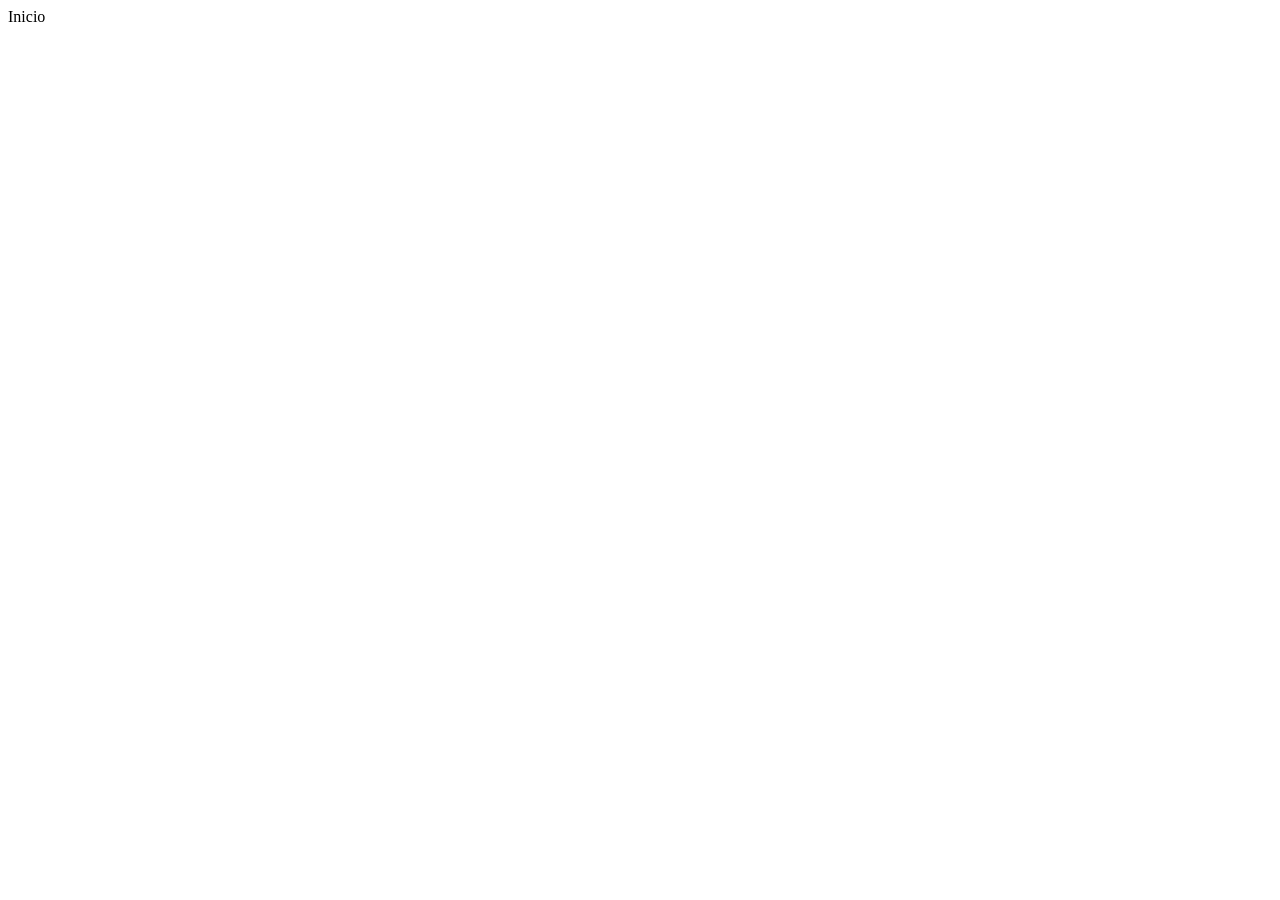
==== Frontend/index.html @ cf405908 "caracteristica: se agrego el fornt del login" ====
<!DOCTYPE html>
<html lang="en">
<head>
    <meta charset="UTF-8">
    <meta name="viewport" content="width=device-width, initial-scale=1.0">
    <title>Inicio</title>
</head>
<body>
    Inicio
</body>
</html>
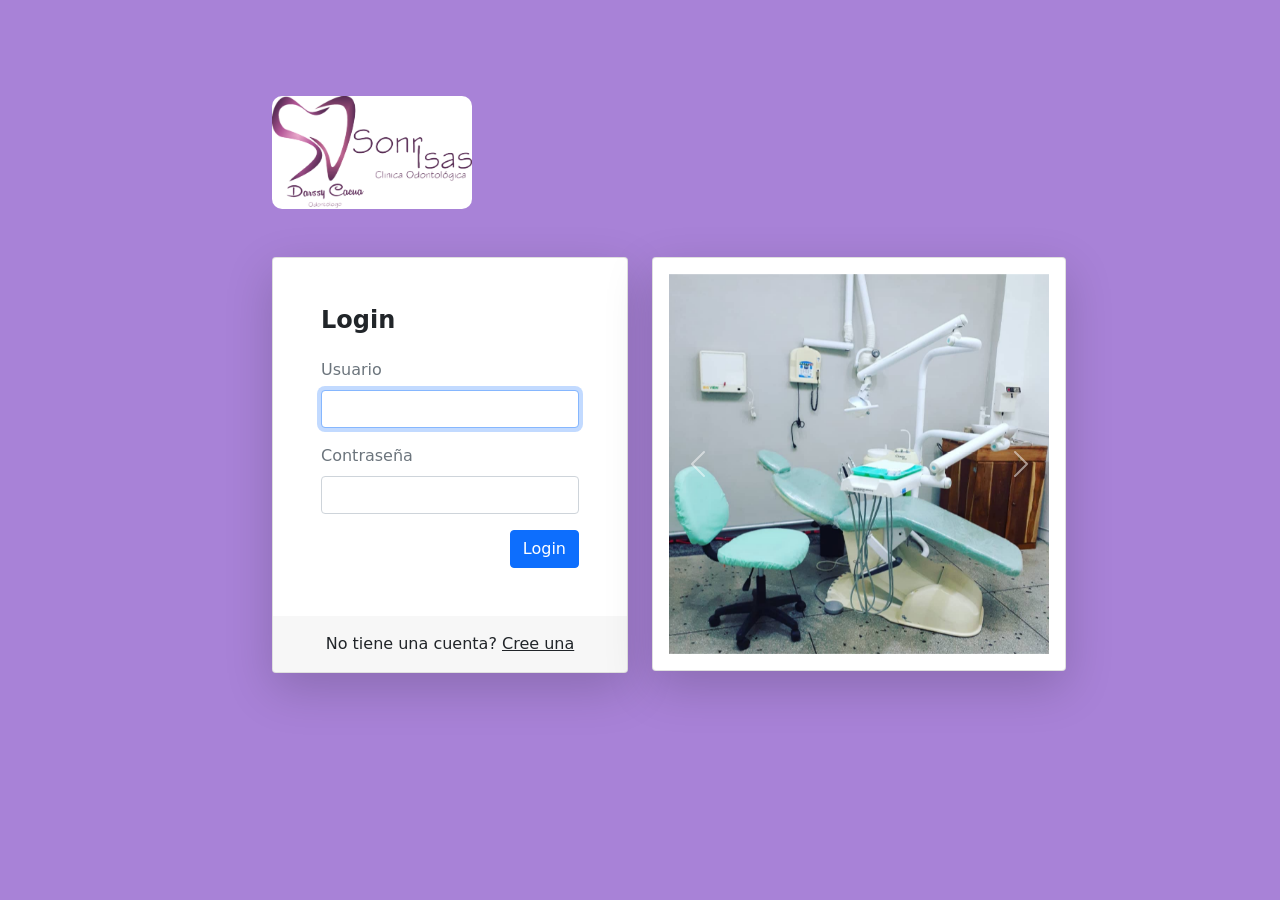
==== commit 7bfa4ed0: "caracteristica: mejoras" ====
--- a/Frontend/index.html
+++ b/Frontend/index.html
@@ -3,9 +3,18 @@
 <head>
     <meta charset="UTF-8">
     <meta name="viewport" content="width=device-width, initial-scale=1.0">
+    <link rel="stylesheet" type="text/css" href="css/toastify.css">
+    <link rel="stylesheet" type="text/css" href="bootstrap-5/css/bootstrap.min.css">
+    <link rel="stylesheet" type="text/css" href="css/estilo.css">
     <title>Inicio</title>
 </head>
 <body>
+    <nav id="navbar" class="navbar navbar-expand-lg navbar-light bg-light" style="background-color: #e7d5ed;">
+    </nav>
     Inicio
+    
+    <script src="js/toastify.js"></script>
+    <script src="js/utilidades.js"></script>
+    <script src="bootstrap-5/js/bootstrap.min.js"></script>
 </body>
 </html>
--- a/Frontend/css/toastify.css
+++ b/Frontend/css/toastify.css
@@ -0,0 +1,85 @@
+/*!
+ * Toastify js 1.12.0
+ * https://github.com/apvarun/toastify-js
+ * @license MIT licensed
+ *
+ * Copyright (C) 2018 Varun A P
+ */
+
+.toastify {
+    padding: 12px 20px;
+    color: #ffffff;
+    display: inline-block;
+    box-shadow: 0 3px 6px -1px rgba(0, 0, 0, 0.12), 0 10px 36px -4px rgba(77, 96, 232, 0.3);
+    background: -webkit-linear-gradient(315deg, #73a5ff, #5477f5);
+    background: linear-gradient(135deg, #73a5ff, #5477f5);
+    position: fixed;
+    opacity: 0;
+    transition: all 0.4s cubic-bezier(0.215, 0.61, 0.355, 1);
+    border-radius: 2px;
+    cursor: pointer;
+    text-decoration: none;
+    max-width: calc(50% - 20px);
+    z-index: 2147483647;
+}
+
+.toastify.on {
+    opacity: 1;
+}
+
+.toast-close {
+    background: transparent;
+    border: 0;
+    color: white;
+    cursor: pointer;
+    font-family: inherit;
+    font-size: 1em;
+    opacity: 0.4;
+    padding: 0 5px;
+}
+
+.toastify-right {
+    right: 15px;
+}
+
+.toastify-left {
+    left: 15px;
+}
+
+.toastify-top {
+    top: -150px;
+}
+
+.toastify-bottom {
+    bottom: -150px;
+}
+
+.toastify-rounded {
+    border-radius: 25px;
+}
+
+.toastify-avatar {
+    width: 1.5em;
+    height: 1.5em;
+    margin: -7px 5px;
+    border-radius: 2px;
+}
+
+.toastify-center {
+    margin-left: auto;
+    margin-right: auto;
+    left: 0;
+    right: 0;
+    max-width: fit-content;
+    max-width: -moz-fit-content;
+}
+
+@media only screen and (max-width: 360px) {
+    .toastify-right, .toastify-left {
+        margin-left: auto;
+        margin-right: auto;
+        left: 0;
+        right: 0;
+        max-width: fit-content;
+    }
+}
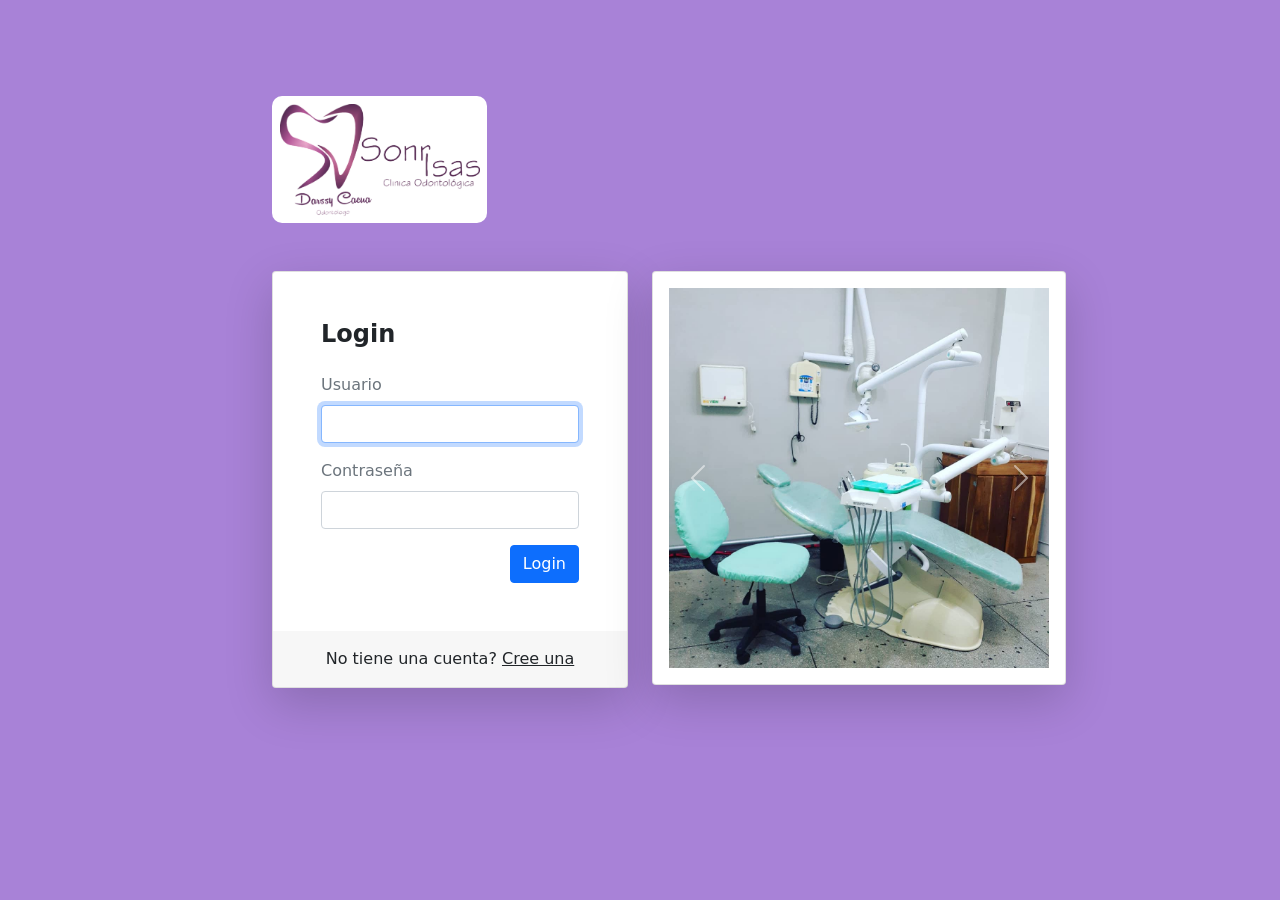
==== commit ff4145f6: "caracteristica: se creo el footer" ====
--- a/Frontend/index.html
+++ b/Frontend/index.html
@@ -5,13 +5,17 @@
     <meta name="viewport" content="width=device-width, initial-scale=1.0">
     <link rel="stylesheet" type="text/css" href="css/toastify.css">
     <link rel="stylesheet" type="text/css" href="bootstrap-5/css/bootstrap.min.css">
-    <link rel="stylesheet" type="text/css" href="css/estilo.css">
     <title>Inicio</title>
 </head>
 <body>
-    <nav id="navbar" class="navbar navbar-expand-lg navbar-light bg-light" style="background-color: #e7d5ed;">
+    <nav id="navbar" class="navbar navbar-expand-lg navbar-light bg-light px-3" style="background-color: #e7d5ed;">
     </nav>
-    Inicio
+    <div class="container">
+        inicio
+    </div>
+
+    <footer id="footer" class="d-flex flex-wrap justify-content-between align-items-center py-3 my-4 border-top px-3" style="background-color: #ad96e8;">
+    </footer>
     
     <script src="js/toastify.js"></script>
     <script src="js/utilidades.js"></script>
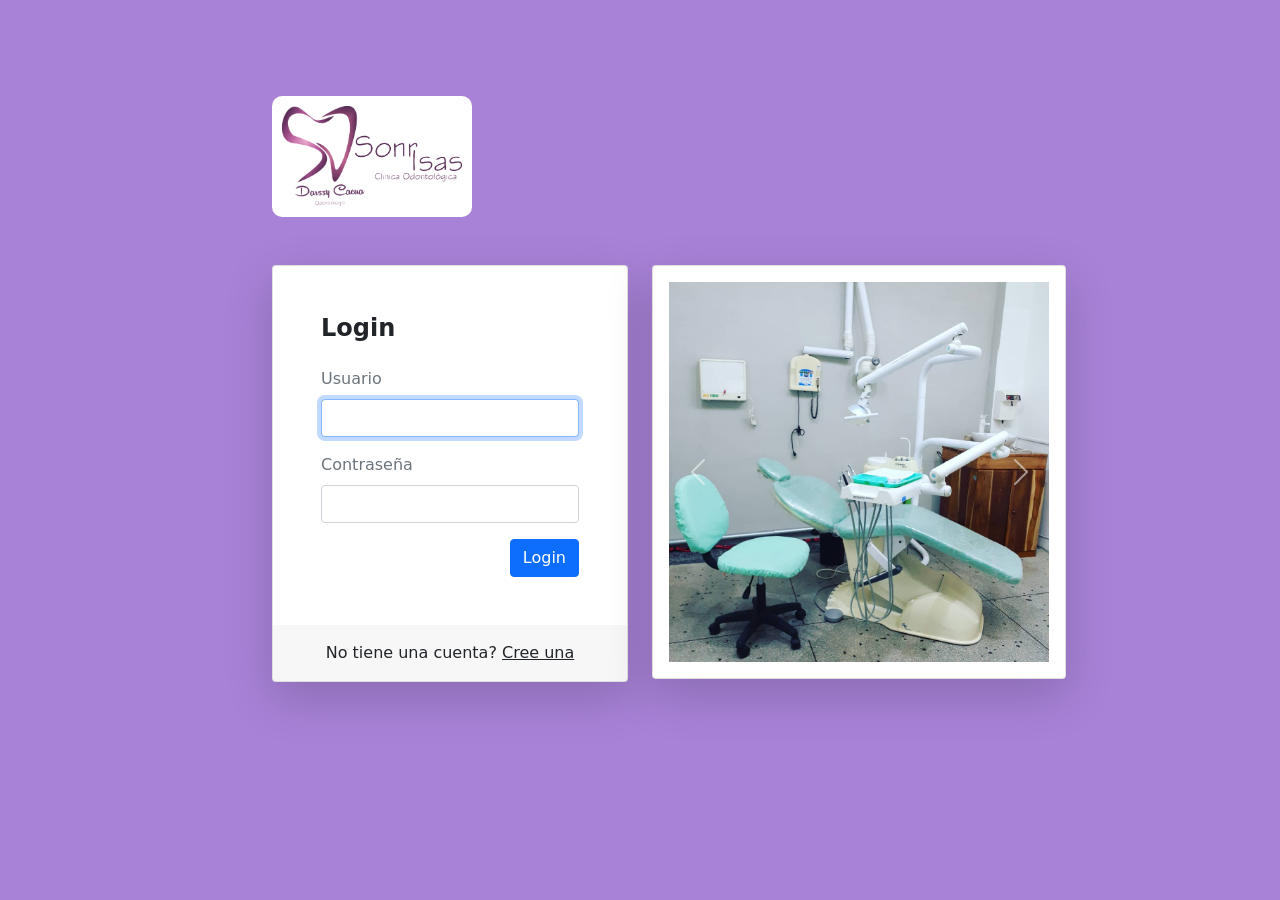
==== commit 586eaa56: "caracteristica: mejoras" ====
--- a/Frontend/index.html
+++ b/Frontend/index.html
@@ -3,18 +3,57 @@
 <head>
     <meta charset="UTF-8">
     <meta name="viewport" content="width=device-width, initial-scale=1.0">
+    <link rel="stylesheet" type="text/css" href="css/index.css">
+    <link rel="stylesheet" type="text/css" href="css/utilidades.css">
     <link rel="stylesheet" type="text/css" href="css/toastify.css">
     <link rel="stylesheet" type="text/css" href="bootstrap-5/css/bootstrap.min.css">
     <title>Inicio</title>
 </head>
-<body>
-    <nav id="navbar" class="navbar navbar-expand-lg navbar-light bg-light px-3" style="background-color: #e7d5ed;">
+<body style="background-color: #eaeaea;">
+    <nav id="navbar" class="navbar navbar-expand-lg navbar-light bg-light px-3 mb-4" style="background-color: #e7d5ed; border-bottom: solid 2px #ba87ca">
     </nav>
     <div class="container">
-        inicio
+        <div class="row mt-5">
+            <div class="d-flex justify-content-start align-items-center">
+                <div class="text-center px-3" style="background-color: #7c59ab; max-height: 30px; border-radius: 5px 0px 0px 5px;">
+                    <span class="text-white">GALERIA</span>
+                </div>
+                <div class="iconos">
+                    <svg xmlns="http://www.w3.org/2000/svg" fill="currentColor" style="color: #52a0f0;" viewBox="0 0 16 16">
+                        <path d="M.002 3a2 2 0 0 1 2-2h12a2 2 0 0 1 2 2v10a2 2 0 0 1-2 2h-12a2 2 0 0 1-2-2zm1 9v1a1 1 0 0 0 1 1h12a1 1 0 0 0 1-1V9.5l-3.777-1.947a.5.5 0 0 0-.577.093l-3.71 3.71-2.66-1.772a.5.5 0 0 0-.63.062zm5-6.5a1.5 1.5 0 1 0-3 0 1.5 1.5 0 0 0 3 0"/>
+                    </svg>
+                </div>
+            </div>
+        </div>
+        <div class="row mt-5">
+            <div class="col-3">
+                <div class="image-container">
+                    <img src="imagenes/IMG-20240806-WA0079.jpg" alt="logo">
+                </div>
+                <span class="px-5">ORTODONCIA</span>
+            </div>
+            <div class="col-3">
+                <div class="image-container">
+                    <img src="imagenes/IMG-20240806-WA0080.jpg" alt="logo">
+                </div>
+                <span class="px-5">RESTAURACION</span>
+            </div>
+            <div class="col-3">
+                <div class="image-container">
+                    <img src="imagenes/IMG-20240806-WA0078.jpg" alt="logo">
+                </div>
+                <span class="px-4">BLANQUEAMIENTO</span>
+            </div>
+            <div class="col-3">
+                <div class="image-container">
+                    <img src="imagenes/IMG-20240806-WA0081.jpg" alt="logo">
+                </div>
+                <span class="px-4">POSICIONAMIENTO</span>
+            </div>
+        </div>
     </div>
 
-    <footer id="footer" class="d-flex flex-wrap justify-content-between align-items-center py-3 my-4 border-top px-3" style="background-color: #ad96e8;">
+    <footer id="footer" class="d-flex flex-wrap justify-content-between align-items-center py-3 mt-4 border-top px-3" style="background-color: #ad96e8;">
     </footer>
     
     <script src="js/toastify.js"></script>
--- a/Frontend/css/index.css
+++ b/Frontend/css/index.css
@@ -0,0 +1,18 @@
+.iconos{
+    min-width: 50px;
+    height: auto;
+}
+
+.image-container {
+    background-color: white;
+    max-width:200px;
+    width:100%;
+    overflow: hidden; 
+    border-radius:10px;
+    padding:10px;
+  }
+
+  .image-container img {
+    max-width:100%;
+    height:auto;
+  }
--- a/Frontend/css/utilidades.css
+++ b/Frontend/css/utilidades.css
@@ -0,0 +1,19 @@
+.image-container-navbar {
+    background-color: white;
+    max-width: 80px;
+    width: 100%;
+    overflow: hidden; 
+    border-radius: 5px;
+    padding: 3px;
+  }
+
+  .image-container-navbar img {
+    max-width: 100%;
+    height: auto;
+  }
+
+  footer {
+    position: absolute;
+    bottom: 0;
+    width: 100%;
+  }
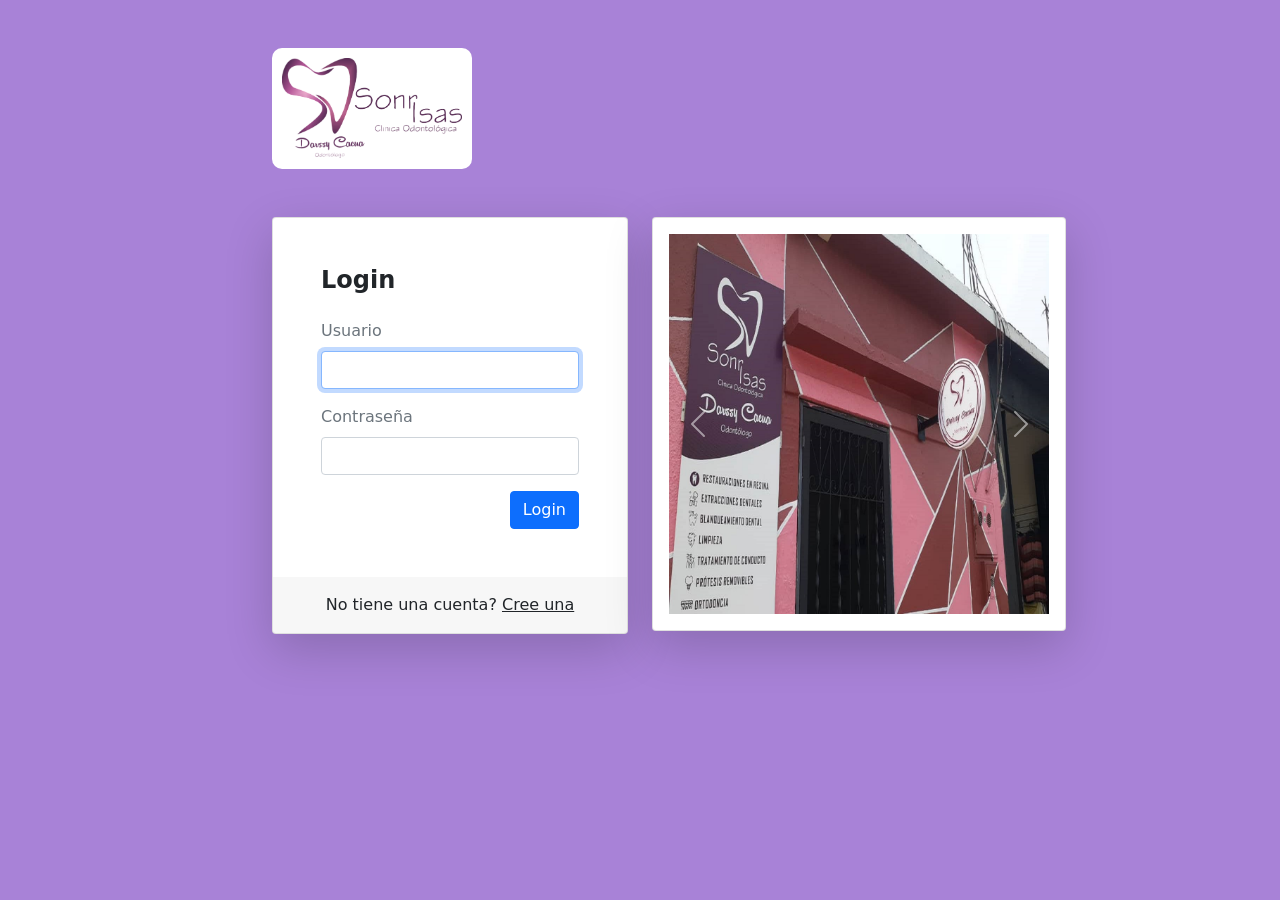
==== commit f422cb9d: "caracteristica: mejoras" ====
--- a/Frontend/index.html
+++ b/Frontend/index.html
@@ -3,59 +3,61 @@
 <head>
     <meta charset="UTF-8">
     <meta name="viewport" content="width=device-width, initial-scale=1.0">
-    <link rel="stylesheet" type="text/css" href="css/index.css">
+    <link rel="stylesheet" type="text/css" href="css/estilos.css">
     <link rel="stylesheet" type="text/css" href="css/utilidades.css">
     <link rel="stylesheet" type="text/css" href="css/toastify.css">
     <link rel="stylesheet" type="text/css" href="bootstrap-5/css/bootstrap.min.css">
     <title>Inicio</title>
 </head>
 <body style="background-color: #eaeaea;">
-    <nav id="navbar" class="navbar navbar-expand-lg navbar-light bg-light px-3 mb-4" style="background-color: #e7d5ed; border-bottom: solid 2px #ba87ca">
-    </nav>
-    <div class="container">
-        <div class="row mt-5">
-            <div class="d-flex justify-content-start align-items-center">
-                <div class="text-center px-3" style="background-color: #7c59ab; max-height: 30px; border-radius: 5px 0px 0px 5px;">
-                    <span class="text-white">GALERIA</span>
+    <div class="main">  
+        <nav id="navbar" class="navbar navbar-expand-lg navbar-light bg-light px-3 mb-4" style="background-color: #e7d5ed; border-bottom: solid 2px #ba87ca">
+        </nav>
+        
+        <div class="container">
+            <div class="row mt-5">
+                <div class="d-flex justify-content-start align-items-center">
+                    <div class="text-center px-3" style="background-color: #7c59ab; max-height: 30px; border-radius: 5px 0px 0px 5px;">
+                        <span class="text-white">GALERIA</span>
+                    </div>
+                    <div class="iconos">
+                        <svg xmlns="http://www.w3.org/2000/svg" fill="currentColor" style="color: #52a0f0;" viewBox="0 0 16 16">
+                            <path d="M.002 3a2 2 0 0 1 2-2h12a2 2 0 0 1 2 2v10a2 2 0 0 1-2 2h-12a2 2 0 0 1-2-2zm1 9v1a1 1 0 0 0 1 1h12a1 1 0 0 0 1-1V9.5l-3.777-1.947a.5.5 0 0 0-.577.093l-3.71 3.71-2.66-1.772a.5.5 0 0 0-.63.062zm5-6.5a1.5 1.5 0 1 0-3 0 1.5 1.5 0 0 0 3 0"/>
+                        </svg>
+                    </div>
                 </div>
-                <div class="iconos">
-                    <svg xmlns="http://www.w3.org/2000/svg" fill="currentColor" style="color: #52a0f0;" viewBox="0 0 16 16">
-                        <path d="M.002 3a2 2 0 0 1 2-2h12a2 2 0 0 1 2 2v10a2 2 0 0 1-2 2h-12a2 2 0 0 1-2-2zm1 9v1a1 1 0 0 0 1 1h12a1 1 0 0 0 1-1V9.5l-3.777-1.947a.5.5 0 0 0-.577.093l-3.71 3.71-2.66-1.772a.5.5 0 0 0-.63.062zm5-6.5a1.5 1.5 0 1 0-3 0 1.5 1.5 0 0 0 3 0"/>
-                    </svg>
+            </div>
+            <div class="row mt-5">
+                <div class="col-3">
+                    <div class="image-container shadow-lg">
+                        <img src="imagenes/IMG-20240806-WA0079.jpg" alt="logo">
+                    </div>
+                    <span class="px-5">ORTODONCIA</span>
+                </div>
+                <div class="col-3">
+                    <div class="image-container shadow-lg">
+                        <img src="imagenes/IMG-20240806-WA0080.jpg" alt="logo">
+                    </div>
+                    <span class="px-5">RESTAURACION</span>
+                </div>
+                <div class="col-3">
+                    <div class="image-container shadow-lg">
+                        <img src="imagenes/IMG-20240806-WA0078.jpg" alt="logo">
+                    </div>
+                    <span class="px-4">BLANQUEAMIENTO</span>
+                </div>
+                <div class="col-3">
+                    <div class="image-container shadow-lg">
+                        <img src="imagenes/IMG-20240806-WA0081.jpg" alt="logo">
+                    </div>
+                    <span class="px-4">POSICIONAMIENTO</span>
                 </div>
             </div>
         </div>
-        <div class="row mt-5">
-            <div class="col-3">
-                <div class="image-container">
-                    <img src="imagenes/IMG-20240806-WA0079.jpg" alt="logo">
-                </div>
-                <span class="px-5">ORTODONCIA</span>
-            </div>
-            <div class="col-3">
-                <div class="image-container">
-                    <img src="imagenes/IMG-20240806-WA0080.jpg" alt="logo">
-                </div>
-                <span class="px-5">RESTAURACION</span>
-            </div>
-            <div class="col-3">
-                <div class="image-container">
-                    <img src="imagenes/IMG-20240806-WA0078.jpg" alt="logo">
-                </div>
-                <span class="px-4">BLANQUEAMIENTO</span>
-            </div>
-            <div class="col-3">
-                <div class="image-container">
-                    <img src="imagenes/IMG-20240806-WA0081.jpg" alt="logo">
-                </div>
-                <span class="px-4">POSICIONAMIENTO</span>
-            </div>
-        </div>
+    
+        <footer id="footer" class="d-flex flex-wrap justify-content-between align-items-center py-3 mt-4 border-top px-3" style="background-color: #ad96e8;">
+        </footer>
     </div>
-
-    <footer id="footer" class="d-flex flex-wrap justify-content-between align-items-center py-3 mt-4 border-top px-3" style="background-color: #ad96e8;">
-    </footer>
-    
     <script src="js/toastify.js"></script>
     <script src="js/utilidades.js"></script>
     <script src="bootstrap-5/js/bootstrap.min.js"></script>
--- a/Frontend/css/estilos.css
+++ b/Frontend/css/estilos.css
@@ -0,0 +1,18 @@
+.iconos{
+    min-width: 50px;
+    height: auto;
+}
+
+.image-container {
+    background-color: white;
+    max-width:200px;
+    width:100%;
+    overflow: hidden; 
+    border-radius:10px;
+    padding:10px;
+  }
+
+  .image-container img {
+    max-width:100%;
+    height:auto;
+  }
--- a/Frontend/css/utilidades.css
+++ b/Frontend/css/utilidades.css
@@ -12,8 +12,14 @@
     height: auto;
   }
 
-  footer {
-    position: absolute;
+  /* footer {
+    position:absolute;
     bottom: 0;
     width: 100%;
+  } */
+
+  .main{
+    min-height: 100vh;
+    display: grid;
+    grid-template-rows: auto 1fr auto;
   }
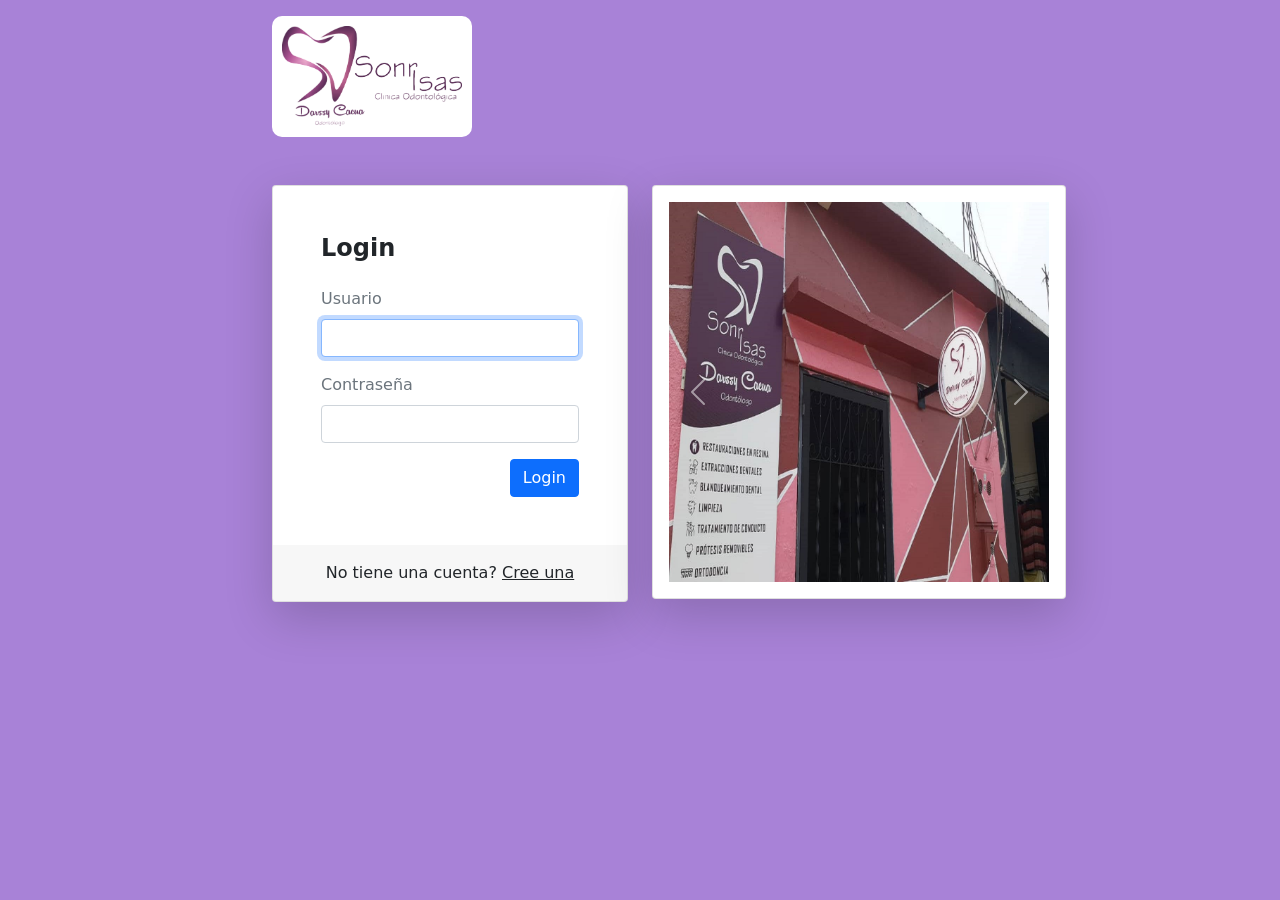
==== commit 9264a246: "caracteristica: mejoras" ====
--- a/Frontend/index.html
+++ b/Frontend/index.html
@@ -15,7 +15,7 @@
         </nav>
         
         <div class="container">
-            <div class="row mt-5">
+            <div class="row mt-2">
                 <div class="d-flex justify-content-start align-items-center">
                     <div class="text-center px-3" style="background-color: #7c59ab; max-height: 30px; border-radius: 5px 0px 0px 5px;">
                         <span class="text-white">GALERIA</span>
@@ -27,30 +27,46 @@
                     </div>
                 </div>
             </div>
-            <div class="row mt-5">
+            <div class="row mt-3">
                 <div class="col-3">
                     <div class="image-container shadow-lg">
                         <img src="imagenes/IMG-20240806-WA0079.jpg" alt="logo">
                     </div>
-                    <span class="px-5">ORTODONCIA</span>
                 </div>
                 <div class="col-3">
                     <div class="image-container shadow-lg">
                         <img src="imagenes/IMG-20240806-WA0080.jpg" alt="logo">
                     </div>
-                    <span class="px-5">RESTAURACION</span>
                 </div>
                 <div class="col-3">
                     <div class="image-container shadow-lg">
                         <img src="imagenes/IMG-20240806-WA0078.jpg" alt="logo">
                     </div>
-                    <span class="px-4">BLANQUEAMIENTO</span>
                 </div>
                 <div class="col-3">
                     <div class="image-container shadow-lg">
                         <img src="imagenes/IMG-20240806-WA0081.jpg" alt="logo">
                     </div>
-                    <span class="px-4">POSICIONAMIENTO</span>
+                </div>
+                <div class="col-3 mt-4">
+                    <div class="image-container shadow-lg">
+                        <img src="imagenes/IMG-20240806-WA0079.jpg" alt="logo">
+                    </div>
+                </div>
+                <div class="col-3 mt-4">
+                    <div class="image-container shadow-lg">
+                        <img src="imagenes/IMG-20240806-WA0080.jpg" alt="logo">
+                    </div>
+                </div>
+                <div class="col-3 mt-4">
+                    <div class="image-container shadow-lg">
+                        <img src="imagenes/IMG-20240806-WA0078.jpg" alt="logo">
+                    </div>
+                </div>
+                <div class="col-3 mt-4">
+                    <div class="image-container shadow-lg">
+                        <img src="imagenes/IMG-20240806-WA0081.jpg" alt="logo">
+                    </div>
                 </div>
             </div>
         </div>
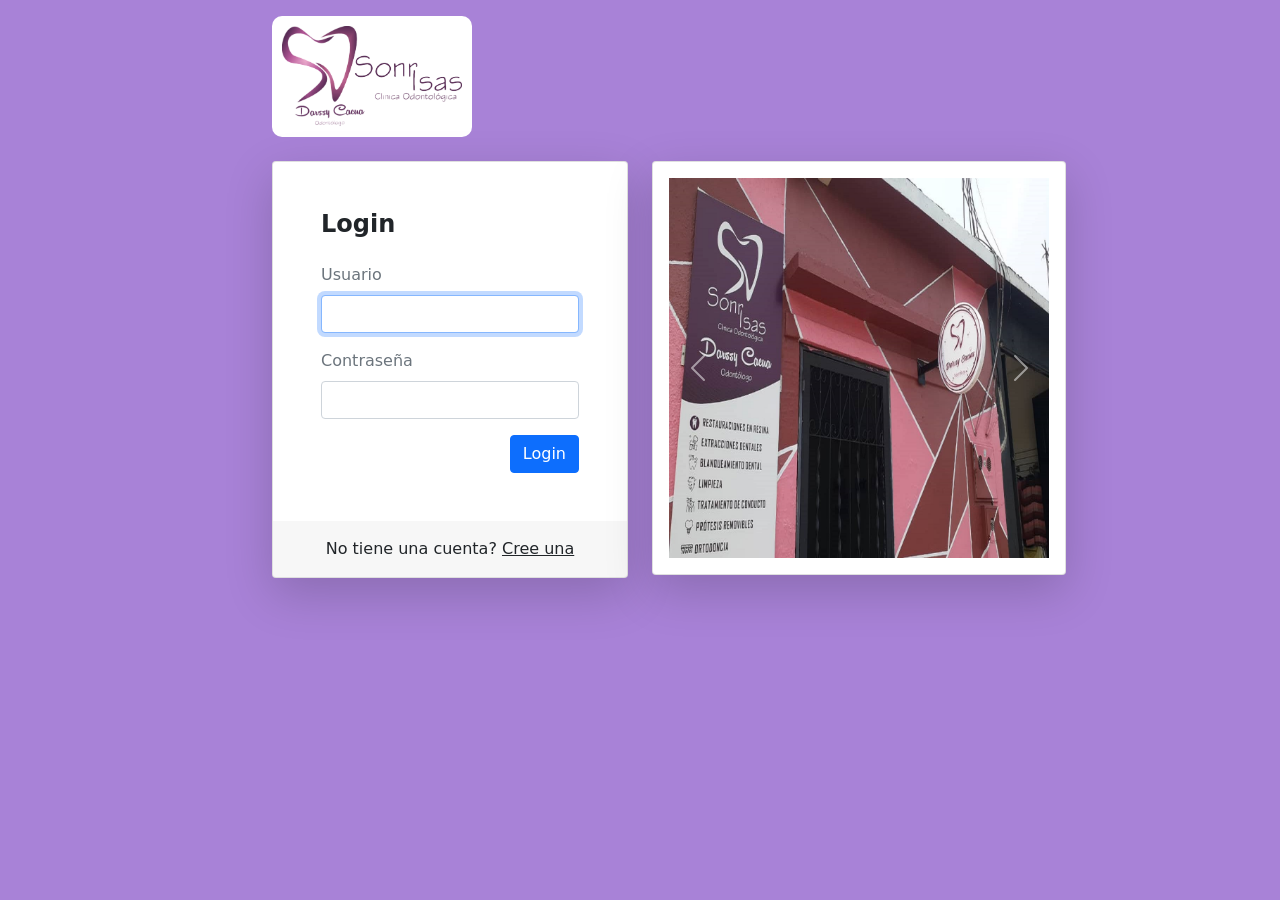
==== commit a5305083: "caracteristica: mejoras" ====
--- a/Frontend/index.html
+++ b/Frontend/index.html
@@ -50,22 +50,22 @@
                 </div>
                 <div class="col-3 mt-4">
                     <div class="image-container shadow-lg">
-                        <img src="imagenes/IMG-20240806-WA0079.jpg" alt="logo">
+                        <img src="imagenes/restauracion IV.png" alt="logo">
                     </div>
                 </div>
                 <div class="col-3 mt-4">
                     <div class="image-container shadow-lg">
-                        <img src="imagenes/IMG-20240806-WA0080.jpg" alt="logo">
+                        <img src="imagenes/resina UD 46.png" alt="logo">
                     </div>
                 </div>
                 <div class="col-3 mt-4">
                     <div class="image-container shadow-lg">
-                        <img src="imagenes/IMG-20240806-WA0078.jpg" alt="logo">
+                        <img src="imagenes/restauracion UD 26.png" alt="logo">
                     </div>
                 </div>
                 <div class="col-3 mt-4">
                     <div class="image-container shadow-lg">
-                        <img src="imagenes/IMG-20240806-WA0081.jpg" alt="logo">
+                        <img src="imagenes/restauracion 1.png" alt="logo">
                     </div>
                 </div>
             </div>
